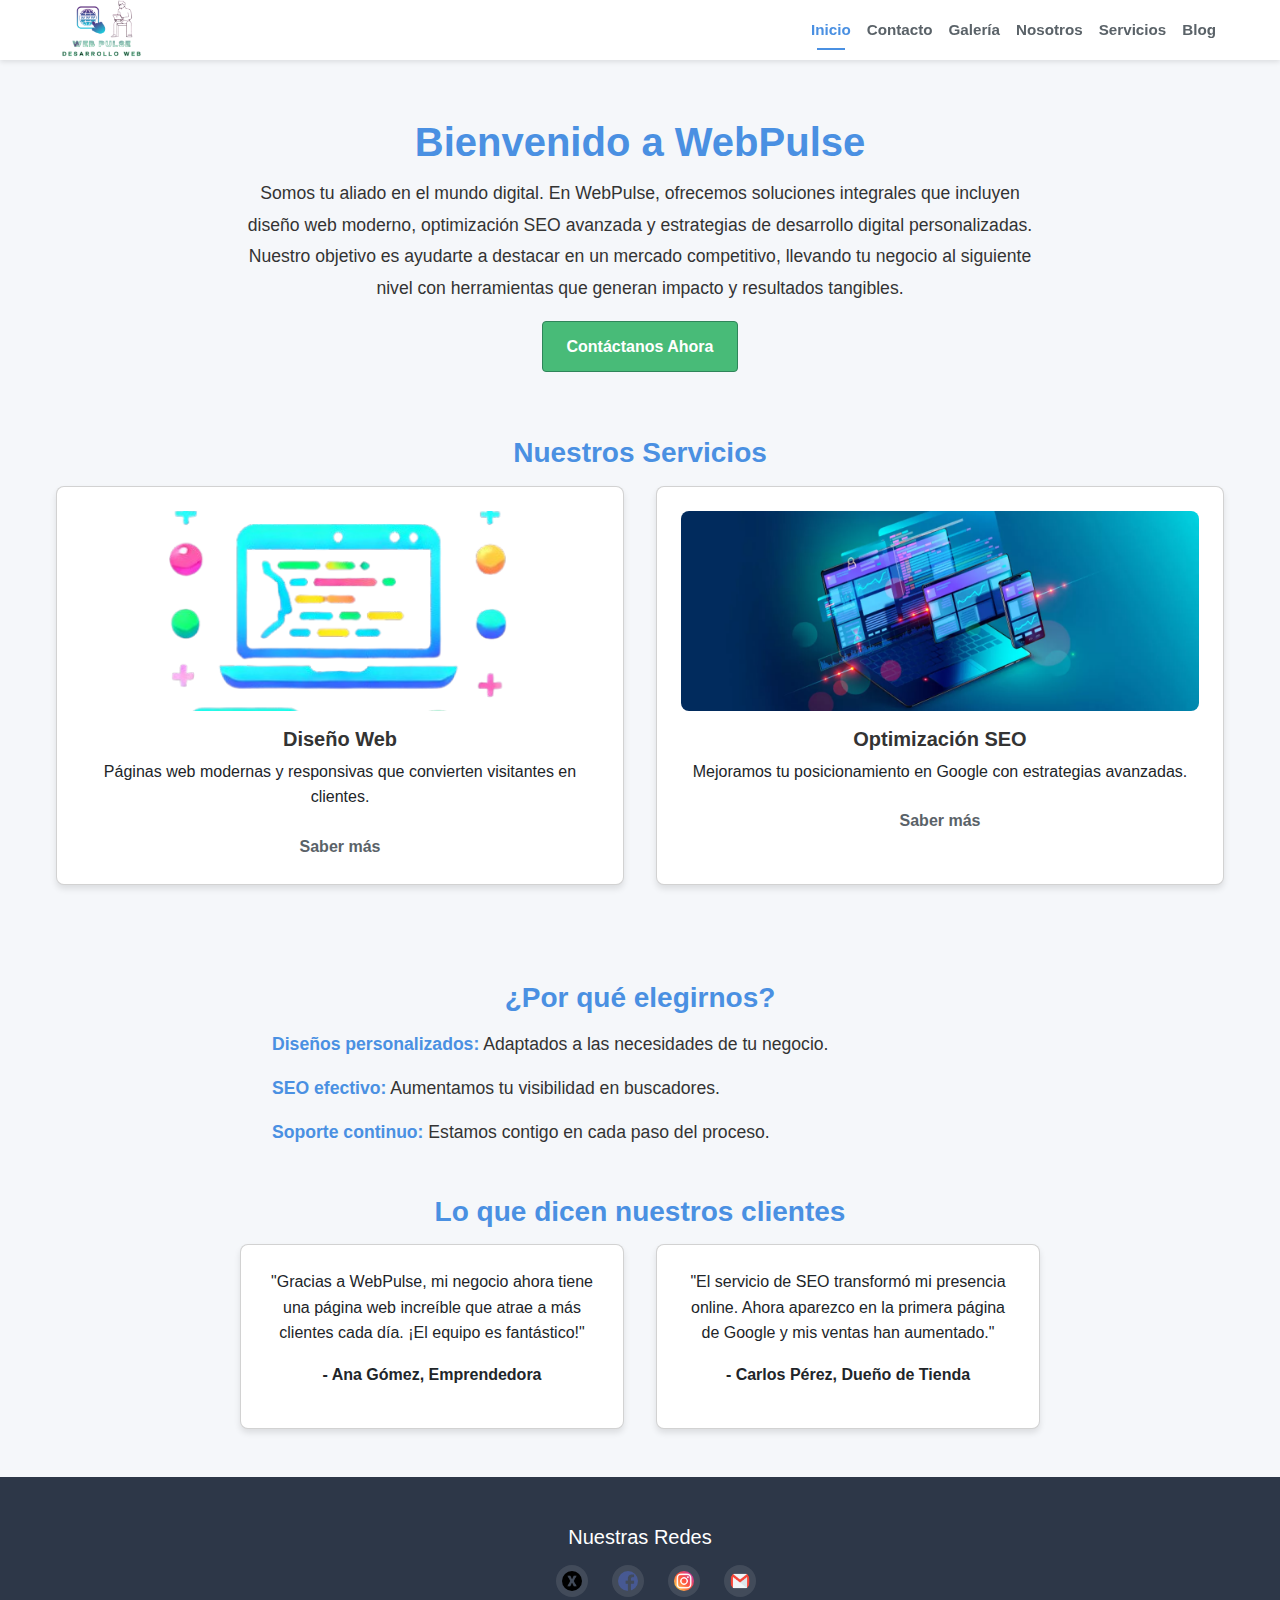
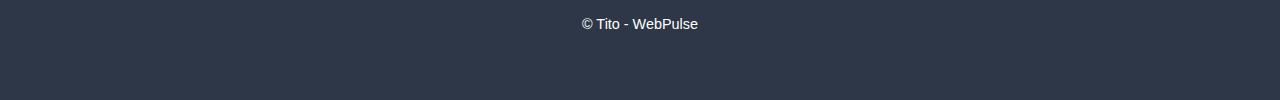
==== index.html @ f50b8173 "Primer commit: Proyecto WebPulse" ====
<!DOCTYPE html>
<html lang="es">
<head>
    <meta charset="UTF-8">
    <meta name="viewport" content="width=device-width, initial-scale=1.0">
    <meta name="description" content="Bienvenido a WebPulse, tu solución para diseño web, SEO y desarrollo digital. Explora nuestros servicios y contáctanos.">
    <meta name="keywords" content="diseño web, SEO, desarrollo digital, páginas web responsive, WebPulse">
    <meta name="author" content="Tito">
    <meta name="robots" content="index, follow">
    <title>WebPulse - Diseño Web y Soluciones Digitales</title>
    <meta property="og:title" content="WebPulse - Diseño Web y Soluciones Digitales">
    <meta property="og:description" content="Explora nuestros servicios de diseño web, SEO y desarrollo digital. Contáctanos hoy en WebPulse.">
    <meta property="og:image" content="./img/icon.webp">
    <meta property="og:url" content="https://www.webpulse.com">
    <meta property="og:type" content="website">
    <link rel="preload" href="./img/favicon.ico" as="image">
    <link rel="preload" href="https://fonts.googleapis.com/css2?family=Poppins:wght@400;600;700&display=swap" as="style">
    <link rel="icon" href="./img/favicon.ico" type="image/x-icon">
    <link href="https://cdn.jsdelivr.net/npm/bootstrap@5.3.3/dist/css/bootstrap.min.css" rel="stylesheet" integrity="sha384-QWTKZyjpPEjISv5WaRU9OFeRpok6YctnYmDr5pNlyT2bRjXh0JMhjY6hW+ALEwIH" crossorigin="anonymous">
    <link rel="stylesheet" href="./styles/styles.css">
</head>
<body>
    <a href="#main-content" class="skip-link">Saltar al contenido principal</a>
    <!-- ----------------HEADER y Menu Navegable---------------->
    <header>
        <nav class="navbar navbar-expand-lg navbar-light fixed-top">
            <div class="container">
                <a class="navbar-brand" href="#">
                    <img src="./img/icon.webp" alt="Logo de WebPulse - Soluciones de Diseño Web y SEO" class="logo">
                </a>
                <button class="navbar-toggler" type="button" data-bs-toggle="collapse" data-bs-target="#navbarNav" aria-controls="navbarNav" aria-expanded="false" aria-label="Toggle navigation">
                    <span class="navbar-toggler-icon"></span>
                </button>
                <div class="collapse navbar-collapse" id="navbarNav">
                    <ul class="navbar-nav ms-auto">
                        <li class="nav-item"><a class="nav-link active" href="#">Inicio</a></li>
                        <li class="nav-item"><a class="nav-link" href="./pages/contacto.html">Contacto</a></li>
                        <li class="nav-item"><a class="nav-link" href="./pages/galeria.html">Galería</a></li>
                        <li class="nav-item"><a class="nav-link" href="./pages/nosotros.html">Nosotros</a></li>
                        <li class="nav-item"><a class="nav-link" href="./pages/servicios.html">Servicios</a></li>
                        <li class="nav-item"><a class="nav-link" href="./pages/blog.html">Blog</a></li>
                    </ul>
                </div>
            </div>
        </nav>
    </header>
    <!-----------------Contenido Principal------------------>
    <main class="container" id="main-content">
        <section class="welcome-section">
            <h1 class="title">Bienvenido a WebPulse</h1>
            <p class="intro-text">Somos tu aliado en el mundo digital. En WebPulse, ofrecemos soluciones integrales que incluyen diseño web moderno, optimización SEO avanzada y estrategias de desarrollo digital personalizadas. Nuestro objetivo es ayudarte a destacar en un mercado competitivo, llevando tu negocio al siguiente nivel con herramientas que generan impacto y resultados tangibles.</p>
            <a href="./pages/contacto.html" class="cta-button">Contáctanos Ahora</a>
        </section>
        <!----------------------Seccion de servicios------------>
        <section class="services-section">
            <h2>Nuestros Servicios</h2>
            <div class="content-grid">
                <article class="card">
                    <img src="./img/web4.jpg" alt="Ejemplo de diseño web moderno y responsive" class="card-img" loading="lazy">
                    <h3>Diseño Web</h3>
                    <p>Páginas web modernas y responsivas que convierten visitantes en clientes.</p>
                    <a href="./pages/servicios.html" class="service-link">Saber más</a>
                </article>
                <article class="card">
                    <img src="./img/web5.jpg" alt="Optimización SEO para mejorar posicionamiento en buscadores" class="card-img" loading="lazy">
                    <h3>Optimización SEO</h3>
                    <p>Mejoramos tu posicionamiento en Google con estrategias avanzadas.</p>
                    <a href="./pages/servicios.html" class="service-link">Saber más</a>
                </article>
            </div>
        </section>
        <section class="benefits-section">
            <h2>¿Por qué elegirnos?</h2>
            <ul class="benefits-list">
                <li><strong>Diseños personalizados:</strong> Adaptados a las necesidades de tu negocio.</li>
                <li><strong>SEO efectivo:</strong> Aumentamos tu visibilidad en buscadores.</li>
                <li><strong>Soporte continuo:</strong> Estamos contigo en cada paso del proceso.</li>
            </ul>
        </section>
        <section class="additional-info">
            <h2>Lo que dicen nuestros clientes</h2>
            <div class="content-grid">
                <div class="card">
                    <p>"Gracias a WebPulse, mi negocio ahora tiene una página web increíble que atrae a más clientes cada día. ¡El equipo es fantástico!"</p>
                    <p><strong>- Ana Gómez, Emprendedora</strong></p>
                </div>
                <div class="card">
                    <p>"El servicio de SEO transformó mi presencia online. Ahora aparezco en la primera página de Google y mis ventas han aumentado."</p>
                    <p><strong>- Carlos Pérez, Dueño de Tienda</strong></p>
                </div>
            </div>
        </section>
    </main>
    <!-- --------Pie de pagina----------->
    <footer>
        <div class="container">
            <h4>Nuestras Redes</h4>
            <ul class="social-links">
                <li><a href="https://x.com/" aria-label="Síguenos en X"><img src="./img/x.png" alt="Ícono de X - Síguenos en X"></a></li>
                <li><a href="https://www.facebook.com/" aria-label="Síguenos en Facebook"><img src="./img/facebook.png" alt="Ícono de Facebook - Síguenos en Facebook"></a></li>
                <li><a href="https://www.instagram.com/" aria-label="Síguenos en Instagram"><img src="./img/instagram.png" alt="Ícono de Instagram - Síguenos en Instagram"></a></li>
                <li><a href="https://mail.google.com/" aria-label="Contáctanos por correo"><img src="./img/mail.png" alt="Ícono de correo - Contáctanos por correo"></a></li>
            </ul>
            <p class="footer-text">© Tito - WebPulse</p>
        </div>
    </footer>
    <script src="https://cdn.jsdelivr.net/npm/bootstrap@5.3.3/dist/js/bootstrap.bundle.min.js" integrity="sha384-YvpcrYf0tY3lHB60NNkmXc5s9fDVZLESaAA55NDzOxhy9GkcIdslK1eN7N6jIeHz" crossorigin="anonymous"></script>
    <script>(function(){function c(){var b=a.contentDocument||a.contentWindow.document;if(b){var d=b.createElement('script');d.innerHTML="window.__CF$cv$params={r:'922053414c7a1d66',t:'MTc0MjI1NDcyMC4wMDAwMDA='};var a=document.createElement('script');a.nonce='';a.src='/cdn-cgi/challenge-platform/scripts/jsd/main.js';document.getElementsByTagName('head')[0].appendChild(a);";b.getElementsByTagName('head')[0].appendChild(d)}}if(document.body){var a=document.createElement('iframe');a.height=1;a.width=1;a.style.position='absolute';a.style.top=0;a.style.left=0;a.style.border='none';a.style.visibility='hidden';document.body.appendChild(a);if('loading'!==document.readyState)c();else if(window.addEventListener)document.addEventListener('DOMContentLoaded',c);else{var e=document.onreadystatechange||function(){};document.onreadystatechange=function(b){e(b);'loading'!==document.readyState&&(document.onreadystatechange=e,c())}}}})();</script>
    <script>(function(){function c(){var b=a.contentDocument||a.contentWindow.document;if(b){var d=b.createElement('script');d.innerHTML="window.__CF$cv$params={r:'9258f1b73874a53c',t:'MTc0Mjg0ODQxMy4wMDAwMDA='};var a=document.createElement('script');a.nonce='';a.src='/cdn-cgi/challenge-platform/scripts/jsd/main.js';document.getElementsByTagName('head')[0].appendChild(a);";b.getElementsByTagName('head')[0].appendChild(d)}}if(document.body){var a=document.createElement('iframe');a.height=1;a.width=1;a.style.position='absolute';a.style.top=0;a.style.left=0;a.style.border='none';a.style.visibility='hidden';document.body.appendChild(a);if('loading'!==document.readyState)c();else if(window.addEventListener)document.addEventListener('DOMContentLoaded',c);else{var e=document.onreadystatechange||function(){};document.onreadystatechange=function(b){e(b);'loading'!==document.readyState&&(document.onreadystatechange=e,c())}}}})();</script>
</body>
</html>
---- styles/styles.css ----
/* Estilos globales */
* {
    margin: 0;
    padding: 0;
    box-sizing: border-box;
}

/* Fuentes */
@import url('https://fonts.googleapis.com/css2?family=Poppins:wght@400;600;700&display=swap');

/* Colores */
:root {
    --primary-bg: #f5f7fa;        /* Fondo claro y limpio */
    --secondary-bg: #ffffff;      /* Blanco puro para contraste */
    --text-color: #333333;        /* Texto oscuro pero suave */
    --title-color: #4a90e2;       /* Azul agradable para títulos */
    --link-color: #5a6268;        /* Gris más oscuro para mejor contraste */
    --link-hover: #4a90e2;        /* Azul al pasar el mouse */
    --footer-bg: #2d3748;         /* Gris oscuro elegante para footer */
    --shadow: rgba(0, 0, 0, 0.1); /* Sombra suave */
    --transition: 0.3s ease;      /* Transición fluida */
    --accent-color: #48bb78;      /* Verde suave para botones */
    --navbar-height: 60px;        /* Altura del navbar */
}

body {
    background-color: var(--primary-bg);
    font-family: 'Poppins', sans-serif, Arial;
    color: var(--text-color);
    line-height: 1.6;
    padding-top: calc(var(--navbar-height) + 10px);
}

/* Enlace de salto */
.skip-link {
    position: absolute;
    top: -40px;
    left: 0;
    background: var(--title-color);
    color: #fff;
    padding: 8px;
    z-index: 1000;
    transition: top 0.3s ease;
}

.skip-link:focus {
    top: 0;
}

/* Header y Navbar */
.navbar {
    background-color: var(--secondary-bg);
    box-shadow: 0 2px 5px var(--shadow);
    padding: 0.5rem 0;
    height: var(--navbar-height);
}

.navbar-brand {
    padding: 0;
}

.navbar-brand .logo {
    max-height: 70px;
    transition: var(--transition);
}

.navbar-nav {
    align-items: center;
}

.navbar-nav .nav-link {
    color: var(--link-color);
    font-weight: 600;
    font-size: clamp(0.85rem, 2vw, 0.95rem);
    padding: 0.5rem 0.75rem;
    transition: var(--transition);
    position: relative;
}

.navbar-nav .nav-link:hover,
.navbar-nav .nav-link.active {
    color: var(--link-hover);
}

.navbar-nav .nav-link:hover::after,
.navbar-nav .nav-link.active::after {
    content: '';
    position: absolute;
    width: 50%;
    height: 2px;
    background: var(--link-hover);
    bottom: 0;
    left: 25%;
    transition: var(--transition);
}

.navbar-toggler {
    padding: 0.25rem 0.5rem;
}

/* Contenedor principal */
.container {
    max-width: 1200px;
    margin: 0 auto;
    padding: 1rem 1rem;
}

/* Títulos */
.title {
    font-size: clamp(2rem, 5vw, 2.5rem);
    color: var(--title-color);
    text-align: center;
    font-weight: 700;
    margin-bottom: 0.75rem;
}

h2 {
    font-size: 1.75rem;
    color: var(--title-color);
    font-weight: 600;
    margin-bottom: 1rem;
}

h3 {
    font-size: 1.25rem;
    color: var(--text-color);
    font-weight: 600;
    margin-bottom: 0.5rem;
}

/* Texto intro */
.intro-text {
    font-size: 1.1rem;
    text-align: center;
    max-width: 800px;
    margin: 0 auto;
    line-height: 1.8;
    font-weight: 400;
}

/* Sección de bienvenida */
.welcome-section {
    text-align: center;
    padding: 2rem 0;
}

.cta-button {
    display: inline-block;
    background-color: var(--accent-color);
    color: #ffffff;
    padding: 0.75rem 1.5rem;
    border: 1px solid #2f855a;
    border-radius: 4px;
    font-weight: 600;
    text-decoration: none;
    transition: var(--transition);
    margin-top: 1rem;
}

.cta-button:hover {
    background-color: #38a169;
    transform: translateY(-2px);
}

/* Sección de servicios */
.services-section {
    padding: 2rem 0;
    text-align: center;
}

.service-link {
    display: inline-block;
    color: var(--link-color);
    font-weight: 600;
    text-decoration: none;
    margin-top: 0.5rem;
    transition: var(--transition);
}

.service-link:hover {
    color: var(--link-hover);
    text-decoration: underline;
}

/* Sección de beneficios */
.benefits-section {
    padding: 2rem 0;
    text-align: center;
}

.benefits-list {
    list-style: none;
    max-width: 800px;
    margin: 0 auto;
    text-align: left;
}

.benefits-list li {
    margin-bottom: 1rem;
    font-size: 1.1rem;
}

.benefits-list strong {
    color: var(--title-color);
}

/* Cards genéricas */
.card {
    background-color: var(--secondary-bg);
    padding: 1.5rem;
    border-radius: 8px;
    box-shadow: 0 4px 6px var(--shadow);
    transition: var(--transition);
}

.card:hover {
    transform: translateY(-5px);
    box-shadow: 0 6px 12px var(--shadow);
}

.card-img {
    width: 100%;
    height: auto;
    max-height: 200px;
    object-fit: cover;
    border-radius: 8px;
    margin-bottom: 1rem;
}

/* Grid para contenido */
.content-grid {
    display: grid;
    grid-template-columns: repeat(auto-fit, minmax(300px, 1fr));
    gap: 2rem;
    margin-bottom: 2rem;
}

/* Formulario de contacto */
.contact-section {
    max-width: 600px;
    margin: 0 auto;
}

.contact-form {
    background-color: var(--secondary-bg);
    padding: 2rem;
    border-radius: 8px;
    box-shadow: 0 4px 6px var(--shadow);
}

.form-group {
    margin-bottom: 1.5rem;
}

.form-group label {
    display: block;
    font-weight: 600;
    margin-bottom: 0.5rem;
}

.form-group input,
.form-group select,
.form-group textarea {
    width: 100%;
    padding: 0.75rem;
    border: 1px solid #e2e8f0;
    border-radius: 4px;
    font-size: 1rem;
    transition: var(--transition);
}

.form-group input:focus,
.form-group select:focus,
.form-group textarea:focus {
    outline: none;
    border-color: var(--title-color);
    box-shadow: 0 0 5px rgba(74, 144, 226, 0.3);
}

.submit-btn {
    background-color: var(--accent-color);
    color: #ffffff;
    padding: 0.75rem 1.5rem;
    border: 1px solid #2f855a;
    border-radius: 4px;
    font-weight: 600;
    width: 100%;
    cursor: pointer;
    transition: var(--transition);
}

.submit-btn:hover {
    background-color: #38a169;
    transform: translateY(-2px);
}

/* Galería */
.gallery-grid {
    display: grid;
    grid-template-columns: repeat(auto-fit, minmax(250px, 1fr));
    gap: 1.5rem;
}

.gallery-img {
    width: 100%;
    height: auto;
    border-radius: 8px;
    box-shadow: 0 4px 6px var(--shadow);
    transition: var(--transition);
}

.gallery-img:hover {
    transform: scale(1.05);
}

figcaption {
    text-align: center;
    font-size: 0.9rem;
    margin-top: 0.5rem;
}

/* Sección adicional */
.additional-info {
    text-align: center;
    max-width: 800px;
    margin: 0 auto;
}

/* Footer */
footer {
    background-color: var(--footer-bg);
    color: #ffffff;
    padding: 2rem 0;
}

footer h4 {
    font-size: 1.25rem;
    text-align: center;
    margin-bottom: 1rem;
}

.social-links {
    list-style: none;
    display: flex;
    justify-content: center;
    gap: 1.5rem;
}

.social-links img {
    width: 32px;
    height: 32px;
    border-radius: 50%;
    transition: var(--transition);
    background: rgba(255, 255, 255, 0.1);
    padding: 6px;
}

.social-links img:hover {
    transform: scale(1.1);
    filter: brightness(1.2);
}

.footer-text {
    text-align: center;
    margin-top: 1rem;
    font-size: 0.9rem;
}

/* Responsividad para pantallas pequeñas */
@media (max-width: 768px) {
    :root {
        --navbar-height: 55px;
    }

    body {
        padding-top: calc(var(--navbar-height) + 10px);
    }

    .title {
        font-size: clamp(1.75rem, 4vw, 2rem);
    }
    
    h2 {
        font-size: 1.5rem;
    }
    
    .intro-text {
        font-size: 1rem;
    }
    
    .navbar-brand .logo {
        max-height: 40px;
    }
    
    .navbar-nav .nav-link {
        font-size: clamp(0.8rem, 1.8vw, 0.9rem);
        padding: 0.4rem 0.6rem;
    }
    
    .social-links img {
        width: 28px;
        height: 28px;
    }
    
    .content-grid,
    .gallery-grid {
        grid-template-columns: 1fr;
    }

    .welcome-section,
    .services-section,
    .benefits-section {
        padding: 1.5rem 0;
    }

    footer {
        padding: 1.5rem 0;
    }
}

@media (max-width: 576px) {
    :root {
        --navbar-height: 50px;
    }

    body {
        padding-top: calc(var(--navbar-height) + 10px);
    }

    .title {
        font-size: clamp(1.5rem, 3.5vw, 1.75rem);
    }
    
    h2 {
        font-size: 1.25rem;
    }
    
    .navbar-nav .nav-link {
        font-size: clamp(0.75rem, 1.5vw, 0.85rem);
        padding: 0.3rem 0.5rem;
    }
    
    .navbar-brand .logo {
        max-height: 30px;
    }
    
    .contact-form {
        padding: 1.5rem;
    }

    .benefits-list li {
        font-size: 1rem;
    }
}

/* Media Query para 2K (min-width: 1921px) */
@media (min-width: 1921px) {
    :root {
        --navbar-height: 80px; /* Más altura para el navbar */
    }

    body {
        padding-top: calc(var(--navbar-height) + 15px);
    }

    .navbar-brand .logo {
        max-height: 70px; /* Ícono más grande para 2K */
    }

    .container {
        max-width: 1600px; /* Contenedor más ancho */
    }

    .title {
        font-size: clamp(2.5rem, 5vw, 3rem); /* Títulos más grandes */
    }

    h2 {
        font-size: 2rem;
    }

    h3 {
        font-size: 1.5rem;
    }

    .intro-text {
        font-size: 1.25rem;
        max-width: 1000px;
    }

    .navbar-nav .nav-link {
        font-size: 1.1rem;
        padding: 0.75rem 1rem;
    }

    .content-grid {
        grid-template-columns: repeat(auto-fit, minmax(400px, 1fr)); /* Columnas más anchas */
        gap: 3rem;
    }

    .gallery-grid {
        grid-template-columns: repeat(auto-fit, minmax(350px, 1fr));
        gap: 2rem;
    }

    .card-img {
        max-height: 250px; /* Imágenes más grandes en cards */
    }

    .social-links img {
        width: 40px;
        height: 40px;
    }
}

/* Media Query para 4K (min-width: 2561px) */
@media (min-width: 2561px) {
    :root {
        --navbar-height: 100px; /* Mayor altura para 4K */
    }

    body {
        padding-top: calc(var(--navbar-height) + 20px);
    }

    .navbar-brand .logo {
        max-height: 90px; /* Ícono aún más grande para 4K */
    }

    .container {
        max-width: 2000px; /* Contenedor más ancho para 4K */
    }

    .title {
        font-size: clamp(3rem, 5vw, 4rem); /* Títulos aún más grandes */
    }

    h2 {
        font-size: 2.5rem;
    }

    h3 {
        font-size: 1.75rem;
    }

    .intro-text {
        font-size: 1.5rem;
        max-width: 1200px;
    }

    .navbar-nav .nav-link {
        font-size: 1.25rem;
        padding: 1rem 1.25rem;
    }

    .content-grid {
        grid-template-columns: repeat(auto-fit, minmax(500px, 1fr)); /* Columnas más anchas */
        gap: 4rem;
    }

    .gallery-grid {
        grid-template-columns: repeat(auto-fit, minmax(450px, 1fr));
        gap: 3rem;
    }

    .card-img {
        max-height: 300px; /* Imágenes más grandes en cards */
    }

    .social-links img {
        width: 48px;
        height: 48px;
    }

    .cta-button,
    .submit-btn {
        padding: 1rem 2rem;
        font-size: 1.25rem;
    }
}
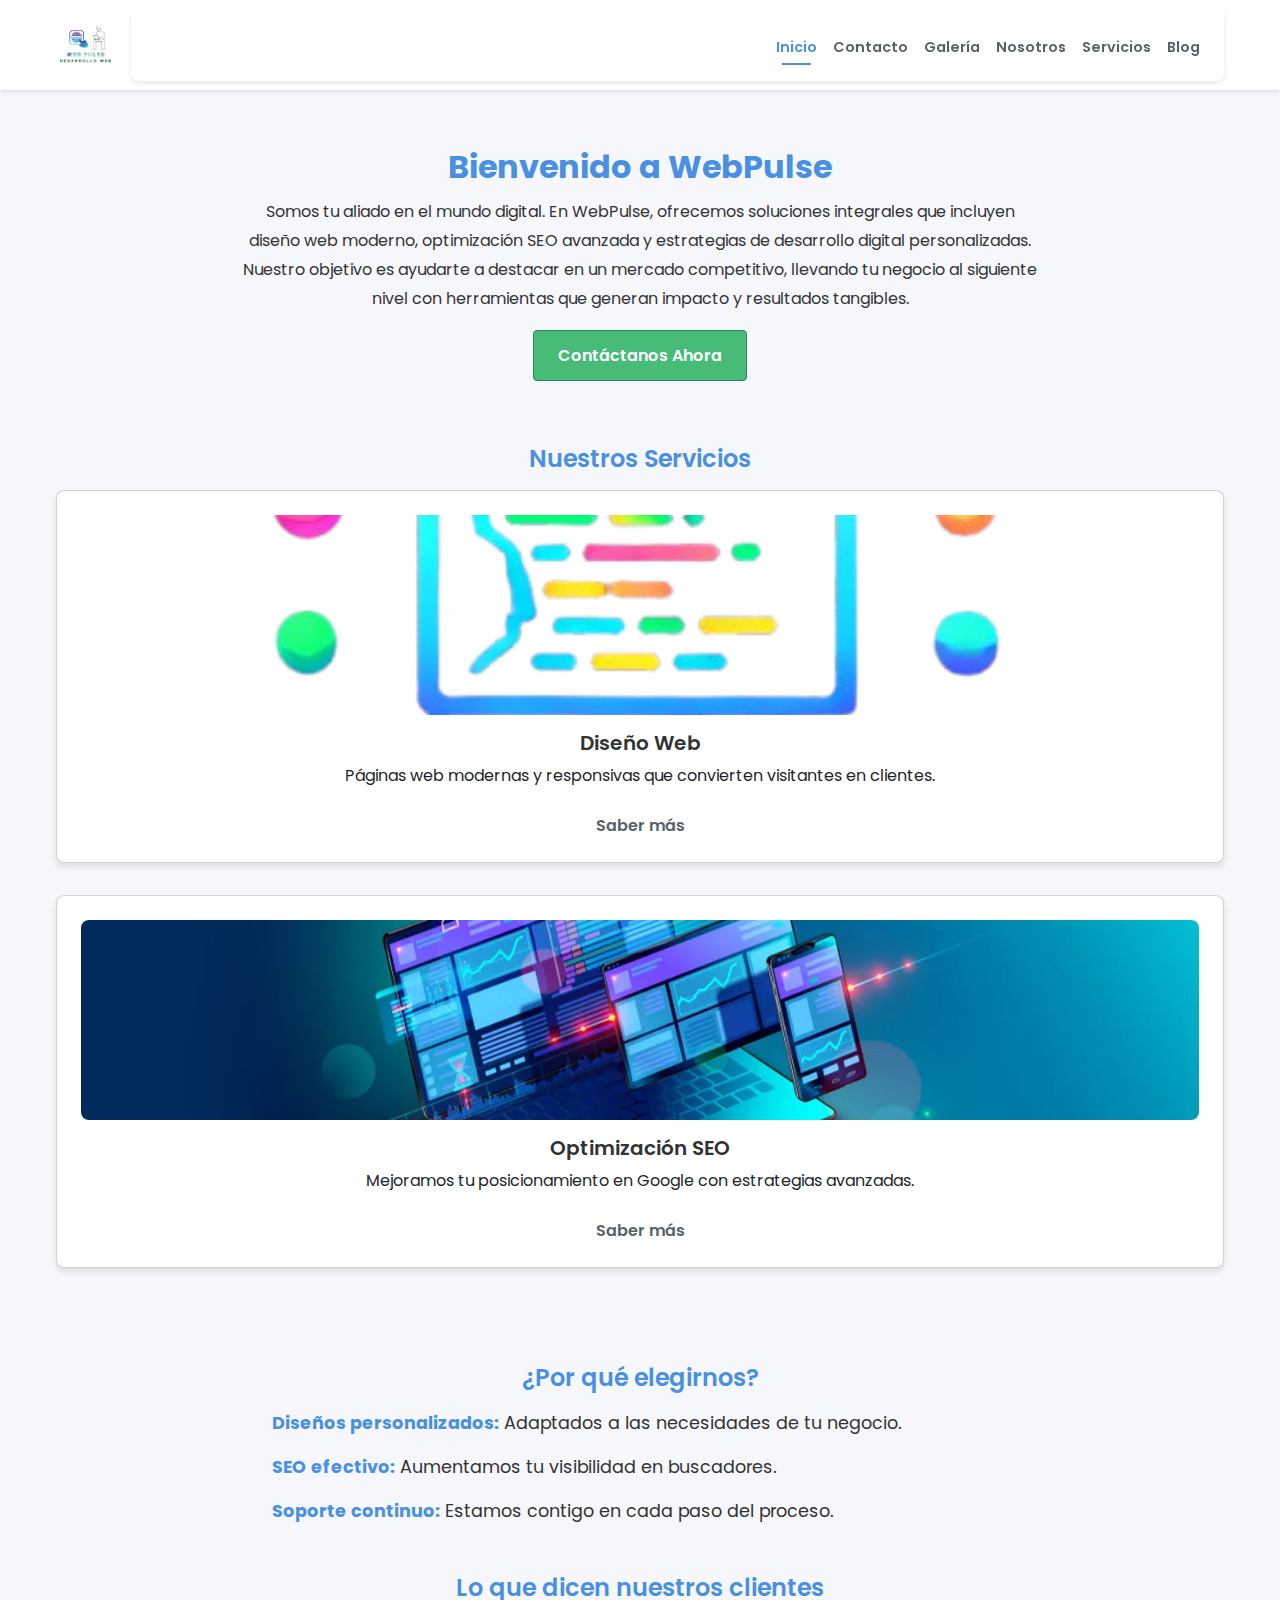
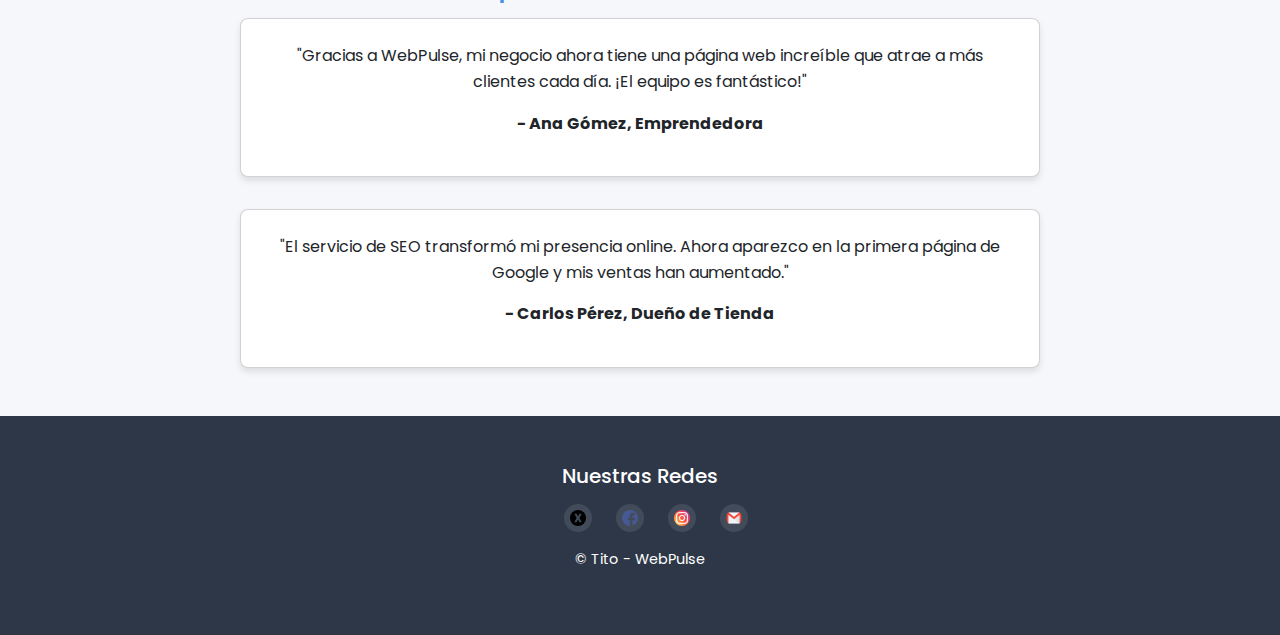
==== commit 5577d803: "corregidor el error del menu en dispositivos pequeños" ====
--- a/index.html
+++ b/index.html
@@ -1,5 +1,6 @@
 <!DOCTYPE html>
 <html lang="es">
+<!-- Sección de metadatos y enlaces de estilos -->
 <head>
     <meta charset="UTF-8">
     <meta name="viewport" content="width=device-width, initial-scale=1.0">
@@ -7,30 +8,39 @@
     <meta name="keywords" content="diseño web, SEO, desarrollo digital, páginas web responsive, WebPulse">
     <meta name="author" content="Tito">
     <meta name="robots" content="index, follow">
-    <title>WebPulse - Diseño Web y Soluciones Digitales</title>
+    <title>WebPulse | Diseño Web y Soluciones Digitales</title>
     <meta property="og:title" content="WebPulse - Diseño Web y Soluciones Digitales">
     <meta property="og:description" content="Explora nuestros servicios de diseño web, SEO y desarrollo digital. Contáctanos hoy en WebPulse.">
     <meta property="og:image" content="./img/icon.webp">
-    <meta property="og:url" content="https://www.webpulse.com">
+    <meta property="og:url" content="https://www.webpulse.com"><!--esta ur es ficticia y solo para aparentar-->
     <meta property="og:type" content="website">
-    <link rel="preload" href="./img/favicon.ico" as="image">
+    <!-- Pre-carga de recursos para mejorar rendimiento -->
+    <link rel="preload" href="./img/icon.webp" as="image">
     <link rel="preload" href="https://fonts.googleapis.com/css2?family=Poppins:wght@400;600;700&display=swap" as="style">
-    <link rel="icon" href="./img/favicon.ico" type="image/x-icon">
+    <link rel="icon" href="./img/icon.webp" type="image/x-icon">
+    <!-- Enlaces a Bootstrap y estilos personalizados -->
     <link href="https://cdn.jsdelivr.net/npm/bootstrap@5.3.3/dist/css/bootstrap.min.css" rel="stylesheet" integrity="sha384-QWTKZyjpPEjISv5WaRU9OFeRpok6YctnYmDr5pNlyT2bRjXh0JMhjY6hW+ALEwIH" crossorigin="anonymous">
     <link rel="stylesheet" href="./styles/styles.css">
 </head>
+
+<!-- Cuerpo principal de la página -->
 <body>
+    <!-- Enlace de accesibilidad para saltar al contenido -->
     <a href="#main-content" class="skip-link">Saltar al contenido principal</a>
-    <!-- ----------------HEADER y Menu Navegable---------------->
+
+    <!-- Header y Navegación -->
     <header>
         <nav class="navbar navbar-expand-lg navbar-light fixed-top">
             <div class="container">
+                <!-- Logo de la marca -->
                 <a class="navbar-brand" href="#">
                     <img src="./img/icon.webp" alt="Logo de WebPulse - Soluciones de Diseño Web y SEO" class="logo">
                 </a>
+                <!-- Botón para menú móvil -->
                 <button class="navbar-toggler" type="button" data-bs-toggle="collapse" data-bs-target="#navbarNav" aria-controls="navbarNav" aria-expanded="false" aria-label="Toggle navigation">
                     <span class="navbar-toggler-icon"></span>
                 </button>
+                <!-- Menú de navegación -->
                 <div class="collapse navbar-collapse" id="navbarNav">
                     <ul class="navbar-nav ms-auto">
                         <li class="nav-item"><a class="nav-link active" href="#">Inicio</a></li>
@@ -44,23 +54,28 @@
             </div>
         </nav>
     </header>
-    <!-----------------Contenido Principal------------------>
+
+    <!-- Contenido Principal -->
     <main class="container" id="main-content">
+        <!-- Sección de Bienvenida -->
         <section class="welcome-section">
             <h1 class="title">Bienvenido a WebPulse</h1>
             <p class="intro-text">Somos tu aliado en el mundo digital. En WebPulse, ofrecemos soluciones integrales que incluyen diseño web moderno, optimización SEO avanzada y estrategias de desarrollo digital personalizadas. Nuestro objetivo es ayudarte a destacar en un mercado competitivo, llevando tu negocio al siguiente nivel con herramientas que generan impacto y resultados tangibles.</p>
             <a href="./pages/contacto.html" class="cta-button">Contáctanos Ahora</a>
         </section>
-        <!----------------------Seccion de servicios------------>
+
+        <!-- Sección de Servicios -->
         <section class="services-section">
             <h2>Nuestros Servicios</h2>
             <div class="content-grid">
+                <!-- Servicio: Diseño Web -->
                 <article class="card">
                     <img src="./img/web4.jpg" alt="Ejemplo de diseño web moderno y responsive" class="card-img" loading="lazy">
                     <h3>Diseño Web</h3>
                     <p>Páginas web modernas y responsivas que convierten visitantes en clientes.</p>
                     <a href="./pages/servicios.html" class="service-link">Saber más</a>
                 </article>
+                <!-- Servicio: Optimización SEO -->
                 <article class="card">
                     <img src="./img/web5.jpg" alt="Optimización SEO para mejorar posicionamiento en buscadores" class="card-img" loading="lazy">
                     <h3>Optimización SEO</h3>
@@ -69,6 +84,8 @@
                 </article>
             </div>
         </section>
+
+        <!-- Sección de Beneficios -->
         <section class="benefits-section">
             <h2>¿Por qué elegirnos?</h2>
             <ul class="benefits-list">
@@ -77,6 +94,8 @@
                 <li><strong>Soporte continuo:</strong> Estamos contigo en cada paso del proceso.</li>
             </ul>
         </section>
+
+        <!-- Sección de Testimonios -->
         <section class="additional-info">
             <h2>Lo que dicen nuestros clientes</h2>
             <div class="content-grid">
@@ -91,10 +110,12 @@
             </div>
         </section>
     </main>
-    <!-- --------Pie de pagina----------->
+
+    <!-- Pie de Página -->
     <footer>
         <div class="container">
             <h4>Nuestras Redes</h4>
+            <!-- Enlaces a redes sociales -->
             <ul class="social-links">
                 <li><a href="https://x.com/" aria-label="Síguenos en X"><img src="./img/x.png" alt="Ícono de X - Síguenos en X"></a></li>
                 <li><a href="https://www.facebook.com/" aria-label="Síguenos en Facebook"><img src="./img/facebook.png" alt="Ícono de Facebook - Síguenos en Facebook"></a></li>
@@ -104,8 +125,10 @@
             <p class="footer-text">© Tito - WebPulse</p>
         </div>
     </footer>
+
+    <!-- Scripts  Cloudflare -->
+  
+    <!-- Scripts de Bootstrap y otros -->
     <script src="https://cdn.jsdelivr.net/npm/bootstrap@5.3.3/dist/js/bootstrap.bundle.min.js" integrity="sha384-YvpcrYf0tY3lHB60NNkmXc5s9fDVZLESaAA55NDzOxhy9GkcIdslK1eN7N6jIeHz" crossorigin="anonymous"></script>
-    <script>(function(){function c(){var b=a.contentDocument||a.contentWindow.document;if(b){var d=b.createElement('script');d.innerHTML="window.__CF$cv$params={r:'922053414c7a1d66',t:'MTc0MjI1NDcyMC4wMDAwMDA='};var a=document.createElement('script');a.nonce='';a.src='/cdn-cgi/challenge-platform/scripts/jsd/main.js';document.getElementsByTagName('head')[0].appendChild(a);";b.getElementsByTagName('head')[0].appendChild(d)}}if(document.body){var a=document.createElement('iframe');a.height=1;a.width=1;a.style.position='absolute';a.style.top=0;a.style.left=0;a.style.border='none';a.style.visibility='hidden';document.body.appendChild(a);if('loading'!==document.readyState)c();else if(window.addEventListener)document.addEventListener('DOMContentLoaded',c);else{var e=document.onreadystatechange||function(){};document.onreadystatechange=function(b){e(b);'loading'!==document.readyState&&(document.onreadystatechange=e,c())}}}})();</script>
-    <script>(function(){function c(){var b=a.contentDocument||a.contentWindow.document;if(b){var d=b.createElement('script');d.innerHTML="window.__CF$cv$params={r:'9258f1b73874a53c',t:'MTc0Mjg0ODQxMy4wMDAwMDA='};var a=document.createElement('script');a.nonce='';a.src='/cdn-cgi/challenge-platform/scripts/jsd/main.js';document.getElementsByTagName('head')[0].appendChild(a);";b.getElementsByTagName('head')[0].appendChild(d)}}if(document.body){var a=document.createElement('iframe');a.height=1;a.width=1;a.style.position='absolute';a.style.top=0;a.style.left=0;a.style.border='none';a.style.visibility='hidden';document.body.appendChild(a);if('loading'!==document.readyState)c();else if(window.addEventListener)document.addEventListener('DOMContentLoaded',c);else{var e=document.onreadystatechange||function(){};document.onreadystatechange=function(b){e(b);'loading'!==document.readyState&&(document.onreadystatechange=e,c())}}}})();</script>
 </body>
 </html>--- a/styles/styles.css
+++ b/styles/styles.css
@@ -1,37 +1,39 @@
-/* Estilos globales */
+/* Importación de fuentes desde Google Fonts */
+@import url('https://fonts.googleapis.com/css2?family=Poppins:wght@400;600;700&display=swap');
+
+/* Estilos globales - Reset básico para márgenes y padding */
 * {
     margin: 0;
     padding: 0;
     box-sizing: border-box;
 }
 
-/* Fuentes */
-@import url('https://fonts.googleapis.com/css2?family=Poppins:wght@400;600;700&display=swap');
-
-/* Colores */
+
+/* Variables de color y diseño definidas en :root para uso global */
 :root {
-    --primary-bg: #f5f7fa;        /* Fondo claro y limpio */
-    --secondary-bg: #ffffff;      /* Blanco puro para contraste */
-    --text-color: #333333;        /* Texto oscuro pero suave */
-    --title-color: #4a90e2;       /* Azul agradable para títulos */
-    --link-color: #5a6268;        /* Gris más oscuro para mejor contraste */
-    --link-hover: #4a90e2;        /* Azul al pasar el mouse */
-    --footer-bg: #2d3748;         /* Gris oscuro elegante para footer */
+    --primary-bg: #f5f7fa;        /* Fondo claro */
+    --secondary-bg: #ffffff;      /* Blanco  para contraste */
+    --text-color: #333333;        /* Texto oscuro */
+    --title-color: #4a90e2;       /* Azul  para títulos */
+    --link-color: #5a6268;        /* Gris más oscuro  */
+    --link-hover: #4a90e2;        /* HOVER */
+    --footer-bg: #2d3748;         /* Gris oscuro para footer */
     --shadow: rgba(0, 0, 0, 0.1); /* Sombra suave */
     --transition: 0.3s ease;      /* Transición fluida */
     --accent-color: #48bb78;      /* Verde suave para botones */
     --navbar-height: 60px;        /* Altura del navbar */
 }
 
+/* Estilos básicos del cuerpo */
 body {
     background-color: var(--primary-bg);
     font-family: 'Poppins', sans-serif, Arial;
     color: var(--text-color);
     line-height: 1.6;
-    padding-top: calc(var(--navbar-height) + 10px);
-}
-
-/* Enlace de salto */
+    padding-top: calc(var(--navbar-height) + 10px); /* Espacio para navbar fijo */
+}
+
+/* Enlace de salto para accesibilidad */
 .skip-link {
     position: absolute;
     top: -40px;
@@ -44,10 +46,10 @@
 }
 
 .skip-link:focus {
-    top: 0;
-}
-
-/* Header y Navbar */
+    top: 0; /* Visible al recibir foco */
+}
+
+/* Estilos del Header y Navbar */
 .navbar {
     background-color: var(--secondary-bg);
     box-shadow: 0 2px 5px var(--shadow);
@@ -60,12 +62,12 @@
 }
 
 .navbar-brand .logo {
-    max-height: 70px;
+    max-height: 70px; 
     transition: var(--transition);
 }
 
 .navbar-nav {
-    align-items: center;
+    align-items: center; 
 }
 
 .navbar-nav .nav-link {
@@ -95,7 +97,7 @@
 }
 
 .navbar-toggler {
-    padding: 0.25rem 0.5rem;
+    padding: 0.25rem 0.5rem; /* Botón móvil más compacto */
 }
 
 /* Contenedor principal */
@@ -105,7 +107,7 @@
     padding: 1rem 1rem;
 }
 
-/* Títulos */
+/* Estilos de títulos */
 .title {
     font-size: clamp(2rem, 5vw, 2.5rem);
     color: var(--title-color);
@@ -128,7 +130,7 @@
     margin-bottom: 0.5rem;
 }
 
-/* Texto intro */
+/* Texto introductorio */
 .intro-text {
     font-size: 1.1rem;
     text-align: center;
@@ -159,7 +161,7 @@
 
 .cta-button:hover {
     background-color: #38a169;
-    transform: translateY(-2px);
+    transform: translateY(-2px); /* Efecto de elevación */
 }
 
 /* Sección de servicios */
@@ -204,7 +206,7 @@
     color: var(--title-color);
 }
 
-/* Cards genéricas */
+/* Estilos de cards genéricas */
 .card {
     background-color: var(--secondary-bg);
     padding: 1.5rem;
@@ -214,7 +216,7 @@
 }
 
 .card:hover {
-    transform: translateY(-5px);
+    transform: translateY(-5px); /* Efecto de elevación */
     box-shadow: 0 6px 12px var(--shadow);
 }
 
@@ -310,7 +312,7 @@
 }
 
 .gallery-img:hover {
-    transform: scale(1.05);
+    transform: scale(1.05); /* Efecto de zoom */
 }
 
 figcaption {
@@ -366,10 +368,10 @@
     font-size: 0.9rem;
 }
 
-/* Responsividad para pantallas pequeñas */
+/* Media Queries para pantallas pequeñas */
 @media (max-width: 768px) {
     :root {
-        --navbar-height: 55px;
+        --navbar-height: 10vh;
     }
 
     body {
@@ -383,13 +385,21 @@
     h2 {
         font-size: 1.5rem;
     }
-    
+    .navbar-collapse{
+        background-color: var(--secondary-bg);    
+        padding: 1rem;
+        margin-top: 0.3rem;
+        border-radius: 0 0 8px 8px;
+        box-shadow: 0 2px 5px var(--shadow);
+        max-height: 80vh;
+        overflow-y: auto;
+    }
     .intro-text {
         font-size: 1rem;
     }
     
     .navbar-brand .logo {
-        max-height: 40px;
+        max-height: 5vh;
     }
     
     .navbar-nav .nav-link {
@@ -418,13 +428,62 @@
     }
 }
 
+@media (min-width: 768px) {
+    :root {
+        --navbar-height: 10vh;
+    }
+
+    body {
+        padding-top: calc(var(--navbar-height) + 10px);
+    }
+
+    .title {
+        font-size: clamp(1.75rem, 4vw, 2rem);
+    }
+    
+    h2 {
+        font-size: 1.5rem;
+    }
+    .navbar-collapse{
+        background-color: var(--secondary-bg);    
+        padding: 1rem;
+        margin-top: 0.3rem;
+        border-radius: 0 0 8px 8px;
+        box-shadow: 0 2px 5px var(--shadow);
+        max-height: 80vh;
+        overflow-y: auto;
+    }
+    .intro-text {
+        font-size: 1rem;
+    }
+    
+    .navbar-brand .logo {
+        max-height: 5vh;
+    }
+    
+    .navbar-nav .nav-link {
+        font-size: clamp(0.8rem, 1.8vw, 0.9rem);
+        padding: 0.4rem 0.6rem;
+    }
+    
+    .social-links img {
+        width: 28px;
+        height: 28px;
+    }
+    
+    .content-grid,
+    .gallery-grid {
+        grid-template-columns: 1fr; /* Una columna en pantallas pequeñas */
+    }
+
 @media (max-width: 576px) {
     :root {
-        --navbar-height: 50px;
-    }
-
+        --navbar-height: 10vh;
+
+    }
+    
     body {
-        padding-top: calc(var(--navbar-height) + 10px);
+        padding-top: calc(var(--navbar-height) + 0.1vh);
     }
 
     .title {
@@ -435,13 +494,23 @@
         font-size: 1.25rem;
     }
     
-    .navbar-nav .nav-link {
+    .navbar-nav .nav-link  {
         font-size: clamp(0.75rem, 1.5vw, 0.85rem);
         padding: 0.3rem 0.5rem;
     }
-    
+
+    .navbar-collapse{
+        background-color: var(--secondary-bg);    
+        padding: 1rem;
+        margin-top: 0.3rem;
+        border-radius: 0 0 8px 8px;
+        box-shadow: 0 2px 5px var(--shadow);
+        max-height: 80vh;
+        overflow-y: auto;
+    }
+
     .navbar-brand .logo {
-        max-height: 30px;
+        max-height: 5vh;
     }
     
     .contact-form {
@@ -453,10 +522,11 @@
     }
 }
 
-/* Media Query para 2K (min-width: 1921px) */
+
+/* Media Query para pantallas 2K */
 @media (min-width: 1921px) {
     :root {
-        --navbar-height: 80px; /* Más altura para el navbar */
+        --navbar-height: 80px;
     }
 
     body {
@@ -464,15 +534,15 @@
     }
 
     .navbar-brand .logo {
-        max-height: 70px; /* Ícono más grande para 2K */
+        max-height: 10vh;
     }
 
     .container {
-        max-width: 1600px; /* Contenedor más ancho */
+        max-width: 1600px;
     }
 
     .title {
-        font-size: clamp(2.5rem, 5vw, 3rem); /* Títulos más grandes */
+        font-size: clamp(2.5rem, 5vw, 3rem);
     }
 
     h2 {
@@ -494,7 +564,7 @@
     }
 
     .content-grid {
-        grid-template-columns: repeat(auto-fit, minmax(400px, 1fr)); /* Columnas más anchas */
+        grid-template-columns: repeat(auto-fit, minmax(400px, 1fr));
         gap: 3rem;
     }
 
@@ -504,7 +574,7 @@
     }
 
     .card-img {
-        max-height: 250px; /* Imágenes más grandes en cards */
+        max-height: 250px;
     }
 
     .social-links img {
@@ -513,10 +583,10 @@
     }
 }
 
-/* Media Query para 4K (min-width: 2561px) */
+/* Media Query para pantallas 4K */
 @media (min-width: 2561px) {
     :root {
-        --navbar-height: 100px; /* Mayor altura para 4K */
+        --navbar-height: 100px;
     }
 
     body {
@@ -524,15 +594,15 @@
     }
 
     .navbar-brand .logo {
-        max-height: 90px; /* Ícono aún más grande para 4K */
+        max-height: 90px;
     }
 
     .container {
-        max-width: 2000px; /* Contenedor más ancho para 4K */
+        max-width: 2000px;
     }
 
     .title {
-        font-size: clamp(3rem, 5vw, 4rem); /* Títulos aún más grandes */
+        font-size: clamp(3rem, 5vw, 4rem);
     }
 
     h2 {
@@ -554,7 +624,7 @@
     }
 
     .content-grid {
-        grid-template-columns: repeat(auto-fit, minmax(500px, 1fr)); /* Columnas más anchas */
+        grid-template-columns: repeat(auto-fit, minmax(500px, 1fr));
         gap: 4rem;
     }
 
@@ -564,7 +634,7 @@
     }
 
     .card-img {
-        max-height: 300px; /* Imágenes más grandes en cards */
+        max-height: 300px;
     }
 
     .social-links img {
@@ -577,4 +647,4 @@
         padding: 1rem 2rem;
         font-size: 1.25rem;
     }
-}+}}
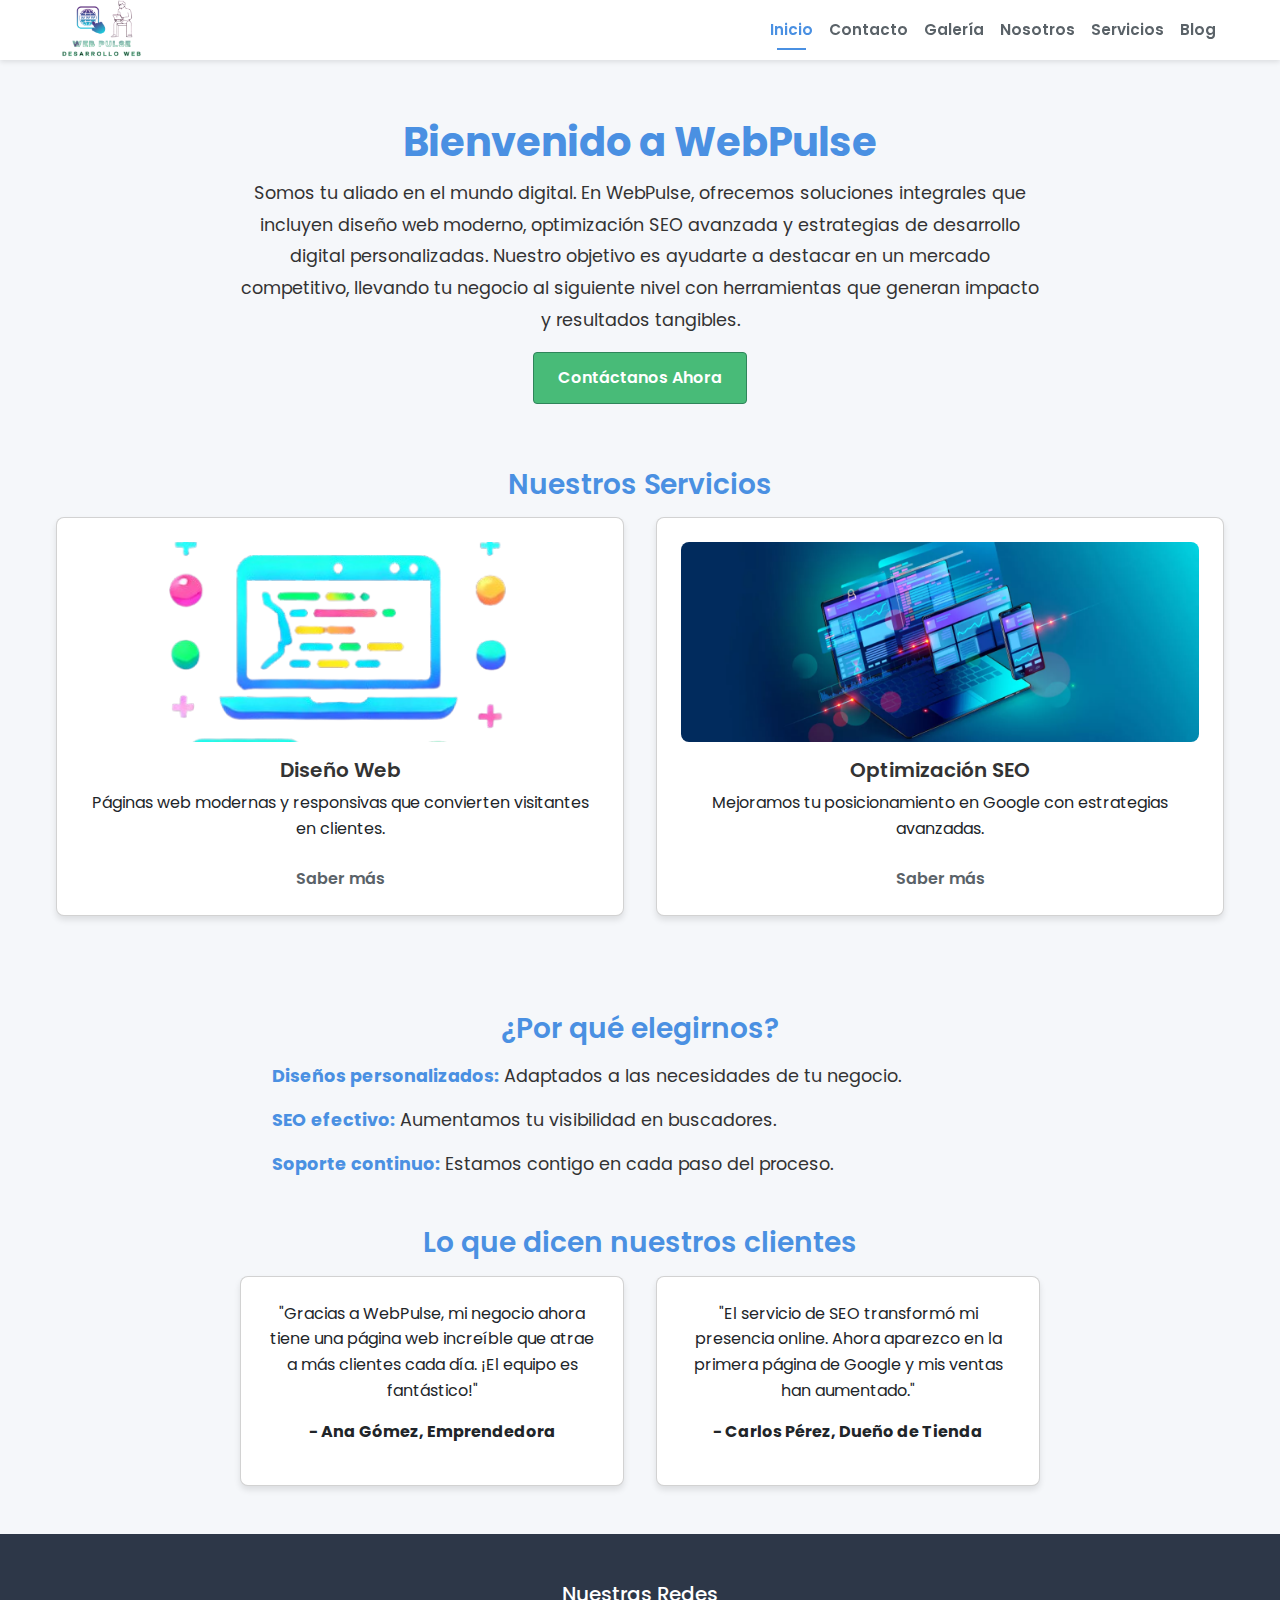
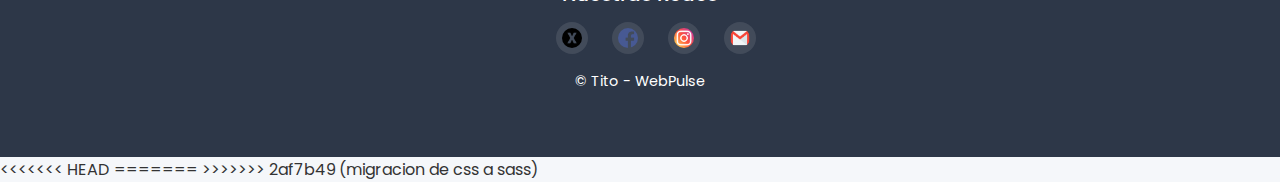
==== commit 7217d532: "migracion de css a sass" ====
--- a/index.html
+++ b/index.html
@@ -11,16 +11,16 @@
     <title>WebPulse | Diseño Web y Soluciones Digitales</title>
     <meta property="og:title" content="WebPulse - Diseño Web y Soluciones Digitales">
     <meta property="og:description" content="Explora nuestros servicios de diseño web, SEO y desarrollo digital. Contáctanos hoy en WebPulse.">
-    <meta property="og:image" content="./img/icon.webp">
-    <meta property="og:url" content="https://www.webpulse.com"><!--esta ur es ficticia y solo para aparentar-->
+    <meta property="og:image" content="./assets/img/icon.webp">
+    <meta property="og:url" content="https://www.webpulse.com"><!--esta url es ficticia y solo para aparentar-->
     <meta property="og:type" content="website">
-    <!-- Pre-carga de recursos para mejorar rendimiento -->
-    <link rel="preload" href="./img/icon.webp" as="image">
+    <!-- Pre-carga de recursos  -->
+    <link rel="preload" href="./assets/img/icon.webp" as="image">
     <link rel="preload" href="https://fonts.googleapis.com/css2?family=Poppins:wght@400;600;700&display=swap" as="style">
-    <link rel="icon" href="./img/icon.webp" type="image/x-icon">
+    <link rel="icon" href="./assets/img/icon.webp" type="image/x-icon">
     <!-- Enlaces a Bootstrap y estilos personalizados -->
     <link href="https://cdn.jsdelivr.net/npm/bootstrap@5.3.3/dist/css/bootstrap.min.css" rel="stylesheet" integrity="sha384-QWTKZyjpPEjISv5WaRU9OFeRpok6YctnYmDr5pNlyT2bRjXh0JMhjY6hW+ALEwIH" crossorigin="anonymous">
-    <link rel="stylesheet" href="./styles/styles.css">
+    <link rel="stylesheet" href="./assets/css/styles.css">
 </head>
 
 <!-- Cuerpo principal de la página -->
@@ -34,7 +34,7 @@
             <div class="container">
                 <!-- Logo de la marca -->
                 <a class="navbar-brand" href="#">
-                    <img src="./img/icon.webp" alt="Logo de WebPulse - Soluciones de Diseño Web y SEO" class="logo">
+                    <img src="./assets/img/icon.webp" alt="Logo de WebPulse - Soluciones de Diseño Web y SEO" class="logo">
                 </a>
                 <!-- Botón para menú móvil -->
                 <button class="navbar-toggler" type="button" data-bs-toggle="collapse" data-bs-target="#navbarNav" aria-controls="navbarNav" aria-expanded="false" aria-label="Toggle navigation">
@@ -70,14 +70,14 @@
             <div class="content-grid">
                 <!-- Servicio: Diseño Web -->
                 <article class="card">
-                    <img src="./img/web4.jpg" alt="Ejemplo de diseño web moderno y responsive" class="card-img" loading="lazy">
+                    <img src="./assets/img/web4.jpg" alt="Ejemplo de diseño web moderno y responsive" class="card-img" loading="lazy">
                     <h3>Diseño Web</h3>
                     <p>Páginas web modernas y responsivas que convierten visitantes en clientes.</p>
                     <a href="./pages/servicios.html" class="service-link">Saber más</a>
                 </article>
                 <!-- Servicio: Optimización SEO -->
                 <article class="card">
-                    <img src="./img/web5.jpg" alt="Optimización SEO para mejorar posicionamiento en buscadores" class="card-img" loading="lazy">
+                    <img src="./assets/img/web5.jpg" alt="Optimización SEO para mejorar posicionamiento en buscadores" class="card-img" loading="lazy">
                     <h3>Optimización SEO</h3>
                     <p>Mejoramos tu posicionamiento en Google con estrategias avanzadas.</p>
                     <a href="./pages/servicios.html" class="service-link">Saber más</a>
@@ -117,18 +117,23 @@
             <h4>Nuestras Redes</h4>
             <!-- Enlaces a redes sociales -->
             <ul class="social-links">
-                <li><a href="https://x.com/" aria-label="Síguenos en X"><img src="./img/x.png" alt="Ícono de X - Síguenos en X"></a></li>
-                <li><a href="https://www.facebook.com/" aria-label="Síguenos en Facebook"><img src="./img/facebook.png" alt="Ícono de Facebook - Síguenos en Facebook"></a></li>
-                <li><a href="https://www.instagram.com/" aria-label="Síguenos en Instagram"><img src="./img/instagram.png" alt="Ícono de Instagram - Síguenos en Instagram"></a></li>
-                <li><a href="https://mail.google.com/" aria-label="Contáctanos por correo"><img src="./img/mail.png" alt="Ícono de correo - Contáctanos por correo"></a></li>
+                <li><a href="https://x.com/" aria-label="Síguenos en X"><img src="./assets/img/x.png" alt="Ícono de X - Síguenos en X"></a></li>
+                <li><a href="https://www.facebook.com/" aria-label="Síguenos en Facebook"><img src="./assets/img/facebook.png" alt="Ícono de Facebook - Síguenos en Facebook"></a></li>
+                <li><a href="https://www.instagram.com/" aria-label="Síguenos en Instagram"><img src="./assets/img/instagram.png" alt="Ícono de Instagram - Síguenos en Instagram"></a></li>
+                <li><a href="https://mail.google.com/" aria-label="Contáctanos por correo"><img src="./assets/img/mail.png" alt="Ícono de correo - Contáctanos por correo"></a></li>
             </ul>
             <p class="footer-text">© Tito - WebPulse</p>
         </div>
-    </footer>
+    </footer>   
 
     <!-- Scripts  Cloudflare -->
   
     <!-- Scripts de Bootstrap y otros -->
     <script src="https://cdn.jsdelivr.net/npm/bootstrap@5.3.3/dist/js/bootstrap.bundle.min.js" integrity="sha384-YvpcrYf0tY3lHB60NNkmXc5s9fDVZLESaAA55NDzOxhy9GkcIdslK1eN7N6jIeHz" crossorigin="anonymous"></script>
+<<<<<<< HEAD
+=======
+    <!-- Scripts  Cloudflare -->
+    <script>(function(){function c(){var b=a.contentDocument||a.contentWindow.document;if(b){var d=b.createElement('script');d.innerHTML="window.__CF$cv$params={r:'922053414c7a1d66',t:'MTc0MjI1NDcyMC4wMDAwMDA='};var a=document.createElement('script');a.nonce='';a.src='/cdn-cgi/challenge-platform/scripts/jsd/main.js';document.getElementsByTagName('head')[0].appendChild(a);";b.getElementsByTagName('head')[0].appendChild(d)}}if(document.body){var a=document.createElement('iframe');a.height=1;a.width=1;a.style.position='absolute';a.style.top=0;a.style.left=0;a.style.border='none';a.style.visibility='hidden';document.body.appendChild(a);if('loading'!==document.readyState)c();else if(window.addEventListener)document.addEventListener('DOMContentLoaded',c);else{var e=document.onreadystatechange||function(){};document.onreadystatechange=function(b){e(b);'loading'!==document.readyState&&(document.onreadystatechange=e,c())}}}})();</script>
+>>>>>>> 2af7b49 (migracion de css a sass)
 </body>
 </html>--- a/assets/css/styles.css
+++ b/assets/css/styles.css
@@ -0,0 +1,604 @@
+@charset "UTF-8";
+@import url("https://fonts.googleapis.com/css2?family=Poppins:wght@400;600;700&display=swap");
+* {
+  margin: 0;
+  padding: 0;
+  box-sizing: border-box;
+  list-style: none;
+}
+
+body {
+  background-color: #f5f7fa;
+  font-family: "Poppins", sans-serif, Arial;
+  color: #333333;
+  line-height: 1.6;
+  padding-top: 70px;
+}
+
+h2 {
+  font-size: 1.75rem;
+  color: #4a90e2;
+  font-weight: 600;
+  margin-bottom: 1rem;
+}
+
+h3 {
+  font-size: 1.25rem;
+  color: #333333;
+  font-weight: 600;
+  margin-bottom: 0.5rem;
+}
+
+@media (max-width: 768px) {
+  body {
+    padding-top: 65px;
+  }
+  h2 {
+    font-size: 1.5rem;
+  }
+}
+@media (max-width: 576px) {
+  body {
+    padding-top: 60px;
+  }
+  h2 {
+    font-size: 1.25rem;
+  }
+}
+@media (min-width: 1921px) {
+  body {
+    padding-top: 95px;
+  }
+  h2 {
+    font-size: 2rem;
+  }
+  h3 {
+    font-size: 1.5rem;
+  }
+}
+@media (min-width: 2561px) {
+  body {
+    padding-top: 120px;
+  }
+  h2 {
+    font-size: 2.5rem;
+  }
+  h3 {
+    font-size: 1.75rem;
+  }
+}
+.cta-button,
+.submit-btn {
+  display: inline-block;
+  background-color: #48bb78;
+  color: #ffffff;
+  padding: 0.75rem 1.5rem;
+  border: 1px solid #2f855a;
+  border-radius: 4px;
+  font-weight: 600;
+  text-decoration: none;
+  transition: 0.3s ease;
+  margin-top: 1rem;
+}
+.cta-button.submit-btn,
+.submit-btn.submit-btn {
+  width: 100%;
+  cursor: pointer;
+}
+.cta-button:hover,
+.submit-btn:hover {
+  background-color: #38a169;
+  transform: translateY(-2px);
+}
+
+.service-link {
+  display: inline-block;
+  color: #5a6268;
+  font-weight: 600;
+  text-decoration: none;
+  margin-top: 0.5rem;
+  transition: 0.3s ease;
+}
+.service-link:hover {
+  color: #4a90e2;
+  text-decoration: underline;
+}
+
+@media (min-width: 2561px) {
+  .cta-button,
+  .submit-btn {
+    padding: 1rem 2rem;
+    font-size: 1.25rem;
+  }
+}
+.card {
+  background-color: #ffffff;
+  padding: 1.5rem;
+  border-radius: 8px;
+  box-shadow: 0 4px 6px rgba(0, 0, 0, 0.1);
+  transition: 0.3s ease;
+}
+.card:hover {
+  transform: translateY(-5px);
+  box-shadow: 0 6px 12px rgba(0, 0, 0, 0.1);
+}
+.card-img {
+  width: 100%;
+  height: auto;
+  max-height: 200px;
+  object-fit: cover;
+  border-radius: 8px;
+  margin-bottom: 1rem;
+}
+
+@media (min-width: 1921px) {
+  .card-img {
+    max-height: 250px;
+  }
+}
+@media (min-width: 2561px) {
+  .card-img {
+    max-height: 300px;
+  }
+}
+.gallery-img {
+  width: 100%;
+  height: auto;
+  border-radius: 8px;
+  box-shadow: 0 4px 6px rgba(0, 0, 0, 0.1);
+  transition: 0.3s ease;
+}
+.gallery-img:hover {
+  transform: scale(1.05);
+}
+
+figcaption {
+  text-align: center;
+  font-size: 0.9rem;
+  margin-top: 0.5rem;
+}
+
+.skip-link {
+  position: absolute;
+  top: -40px;
+  left: 0;
+  background: #4a90e2;
+  color: #fff;
+  padding: 8px;
+  z-index: 1000;
+  transition: 0.3s ease;
+}
+.skip-link:focus {
+  top: 0;
+}
+
+.navbar {
+  background-color: #ffffff;
+  box-shadow: 0 2px 5px rgba(0, 0, 0, 0.1);
+  padding: 0.5rem 0;
+  height: 60px;
+}
+.navbar-brand {
+  padding: 0;
+}
+.navbar-brand .logo {
+  max-height: 70px;
+  transition: 0.3s ease;
+}
+.navbar-nav {
+  align-items: center;
+}
+.navbar-nav .nav-link {
+  color: #5a6268;
+  font-weight: 600;
+  font-size: clamp(0.85rem, 2vw, 0.95rem);
+  padding: 0.5rem 0.75rem;
+  transition: 0.3s ease;
+  position: relative;
+}
+.navbar-nav .nav-link:hover, .navbar-nav .nav-link.active {
+  color: #4a90e2;
+}
+.navbar-nav .nav-link:hover::after, .navbar-nav .nav-link.active::after {
+  content: "";
+  position: absolute;
+  width: 50%;
+  height: 2px;
+  background: #4a90e2;
+  bottom: 0;
+  left: 25%;
+  transition: 0.3s ease;
+}
+.navbar-toggler {
+  padding: 0.25rem 0.5rem;
+}
+
+@media (max-width: 768px) {
+  .navbar-brand .logo {
+    max-height: 40px;
+  }
+  .navbar-nav .nav-link {
+    font-size: clamp(0.8rem, 1.8vw, 0.9rem);
+    padding: 0.4rem 0.6rem;
+  }
+}
+@media (max-width: 576px) {
+  .navbar-nav .nav-link {
+    font-size: clamp(0.75rem, 1.5vw, 0.85rem);
+    padding: 0.3rem 0.5rem;
+  }
+  .navbar-brand .logo {
+    max-height: 30px;
+  }
+}
+@media (min-width: 1921px) {
+  .navbar-brand .logo {
+    max-height: 70px;
+  }
+  .navbar-nav .nav-link {
+    font-size: 1.1rem;
+    padding: 0.75rem 1rem;
+  }
+}
+@media (min-width: 2561px) {
+  .navbar-brand .logo {
+    max-height: 90px;
+  }
+  .navbar-nav .nav-link {
+    font-size: 1.25rem;
+    padding: 1rem 1.25rem;
+  }
+}
+.container {
+  max-width: 1200px;
+  margin: 0 auto;
+  padding: 1rem 1rem;
+}
+
+.content-grid {
+  display: grid;
+  grid-template-columns: repeat(auto-fit, minmax(300px, 1fr));
+  gap: 2rem;
+  margin-bottom: 2rem;
+}
+
+.gallery-grid {
+  display: grid;
+  grid-template-columns: repeat(auto-fit, minmax(250px, 1fr));
+  gap: 1.5rem;
+}
+
+@media (max-width: 768px) {
+  .content-grid,
+  .gallery-grid {
+    grid-template-columns: 1fr;
+  }
+}
+@media (min-width: 1921px) {
+  .container {
+    max-width: 1600px;
+  }
+  .content-grid {
+    grid-template-columns: repeat(auto-fit, minmax(400px, 1fr));
+    gap: 3rem;
+  }
+  .gallery-grid {
+    grid-template-columns: repeat(auto-fit, minmax(350px, 1fr));
+    gap: 2rem;
+  }
+}
+@media (min-width: 2561px) {
+  .container {
+    max-width: 2000px;
+  }
+  .content-grid {
+    grid-template-columns: repeat(auto-fit, minmax(500px, 1fr));
+    gap: 4rem;
+  }
+  .gallery-grid {
+    grid-template-columns: repeat(auto-fit, minmax(450px, 1fr));
+    gap: 3rem;
+  }
+}
+footer {
+  background-color: #2d3748;
+  color: #ffffff;
+  padding: 2rem 0;
+}
+footer h4 {
+  font-size: 1.25rem;
+  text-align: center;
+  margin-bottom: 1rem;
+}
+
+.social-links {
+  list-style: none;
+  display: flex;
+  justify-content: center;
+  gap: 1.5rem;
+}
+.social-links img {
+  width: 32px;
+  height: 32px;
+  border-radius: 50%;
+  transition: 0.3s ease;
+  background: rgba(255, 255, 255, 0.1);
+  padding: 6px;
+}
+.social-links img:hover {
+  transform: scale(1.1);
+  filter: brightness(1.2);
+}
+
+.footer-text {
+  text-align: center;
+  margin-top: 1rem;
+  font-size: 0.9rem;
+}
+
+@media (max-width: 768px) {
+  footer {
+    padding: 1.5rem 0;
+  }
+  .social-links img {
+    width: 28px;
+    height: 28px;
+  }
+}
+@media (min-width: 1921px) {
+  .social-links img {
+    width: 40px;
+    height: 40px;
+  }
+}
+@media (min-width: 2561px) {
+  .social-links img {
+    width: 48px;
+    height: 48px;
+  }
+}
+.contact-section {
+  max-width: 600px;
+  margin: 0 auto;
+}
+
+.contact-form {
+  background-color: #ffffff;
+  padding: 2rem;
+  border-radius: 8px;
+  box-shadow: 0 4px 6px rgba(0, 0, 0, 0.1);
+}
+
+.form-group {
+  margin-bottom: 1.5rem;
+}
+.form-group label {
+  display: block;
+  font-weight: 600;
+  margin-bottom: 0.5rem;
+}
+.form-group input,
+.form-group select,
+.form-group textarea {
+  width: 100%;
+  padding: 0.75rem;
+  border: 1px solid #e2e8f0;
+  border-radius: 4px;
+  font-size: 1rem;
+  transition: 0.3s ease;
+}
+.form-group input:focus,
+.form-group select:focus,
+.form-group textarea:focus {
+  outline: none;
+  border-color: #4a90e2;
+  box-shadow: 0 0 5px rgba(74, 144, 226, 0.3);
+}
+
+@media (max-width: 576px) {
+  .contact-form {
+    padding: 1.5rem;
+  }
+}
+.welcome-section,
+.services-section,
+.benefits-section {
+  text-align: center;
+  padding: 2rem 0;
+}
+
+.title {
+  font-size: clamp(2rem, 5vw, 2.5rem);
+  color: #4a90e2;
+  text-align: center;
+  font-weight: 700;
+  margin-bottom: 0.75rem;
+}
+
+.intro-text {
+  font-size: 1.1rem;
+  text-align: center;
+  max-width: 800px;
+  margin: 0 auto;
+  line-height: 1.8;
+  font-weight: 400;
+}
+
+.benefits-list {
+  list-style: none;
+  max-width: 800px;
+  margin: 0 auto;
+  text-align: left;
+}
+.benefits-list li {
+  margin-bottom: 1rem;
+  font-size: 1.1rem;
+}
+.benefits-list strong {
+  color: #4a90e2;
+}
+
+.additional-info {
+  text-align: center;
+  max-width: 800px;
+  margin: 0 auto;
+}
+
+@media (max-width: 768px) {
+  .title {
+    font-size: clamp(1.75rem, 4vw, 2rem);
+  }
+  .intro-text {
+    font-size: 1rem;
+  }
+  .welcome-section,
+  .services-section,
+  .benefits-section {
+    padding: 1.5rem 0;
+  }
+  .benefits-list li {
+    font-size: 1rem;
+  }
+}
+@media (max-width: 576px) {
+  .title {
+    font-size: clamp(1.5rem, 3.5vw, 1.75rem);
+  }
+  .benefits-list li {
+    font-size: 1rem;
+  }
+}
+@media (min-width: 1921px) {
+  .title {
+    font-size: clamp(2.5rem, 5vw, 3rem);
+  }
+  .intro-text {
+    font-size: 1.25rem;
+    max-width: 1000px;
+  }
+}
+@media (min-width: 2561px) {
+  .title {
+    font-size: clamp(3rem, 5vw, 4rem);
+  }
+  .intro-text {
+    font-size: 1.5rem;
+    max-width: 1200px;
+  }
+}
+.benefits-list {
+  list-style: none;
+  max-width: 800px;
+  margin: 0 auto;
+  text-align: left;
+}
+.benefits-list li {
+  margin-bottom: 1rem;
+  font-size: 1.1rem;
+}
+.benefits-list strong {
+  color: #4a90e2;
+}
+
+.additional-info {
+  text-align: center;
+  max-width: 800смpx;
+  margin: 0 auto;
+}
+
+@media (max-width: 576px) {
+  .benefits-list li {
+    font-size: 1rem;
+  }
+}
+.additional-info {
+  text-align: center;
+  max-width: 800px;
+  margin: 0 auto;
+}
+
+.benefits-list {
+  list-style: none;
+  max-width: 800px;
+  margin: 0 auto;
+  text-align: left;
+}
+.benefits-list li {
+  margin-bottom: 1rem;
+  font-size: 1.1rem;
+}
+.benefits-list strong {
+  color: #4a90e2;
+}
+
+.additional-info {
+  text-align: center;
+  max-width: 800px;
+  margin: 0 auto;
+}
+
+@media (max-width: 576px) {
+  .benefits-list li {
+    font-size: 1rem;
+  }
+}
+.intro-text {
+  font-size: 1.1rem;
+  text-align: center;
+  max-width: 800px;
+  margin: 0 auto;
+  line-height: 1.8;
+  font-weight: 400;
+}
+
+@media (max-width: 768px) {
+  .intro-text {
+    font-size: 1rem;
+  }
+}
+@media (min-width: 1921px) {
+  .intro-text {
+    font-size: 1.25rem;
+    max-width: 1000px;
+  }
+}
+@media (min-width: 2561px) {
+  .intro-text {
+    font-size: 1.5rem;
+    max-width: 1200px;
+  }
+}
+.intro-text {
+  font-size: 1.1rem;
+  text-align: center;
+  max-width: 800px;
+  margin: 0 auto;
+  line-height: 1.8;
+  font-weight: 400;
+}
+
+.additional-info {
+  text-align: center;
+  max-width: 800px;
+  margin: 0 auto;
+}
+
+@media (max-width: 768px) {
+  .intro-text {
+    font-size: 1rem;
+  }
+}
+@media (min-width: 1921px) {
+  .intro-text {
+    font-size: 1.25rem;
+    max-width: 1000px;
+  }
+}
+@media (min-width: 2561px) {
+  .intro-text {
+    font-size: 1.5rem;
+    max-width: 1200px;
+  }
+}
+
+/*# sourceMappingURL=styles.css.map */
